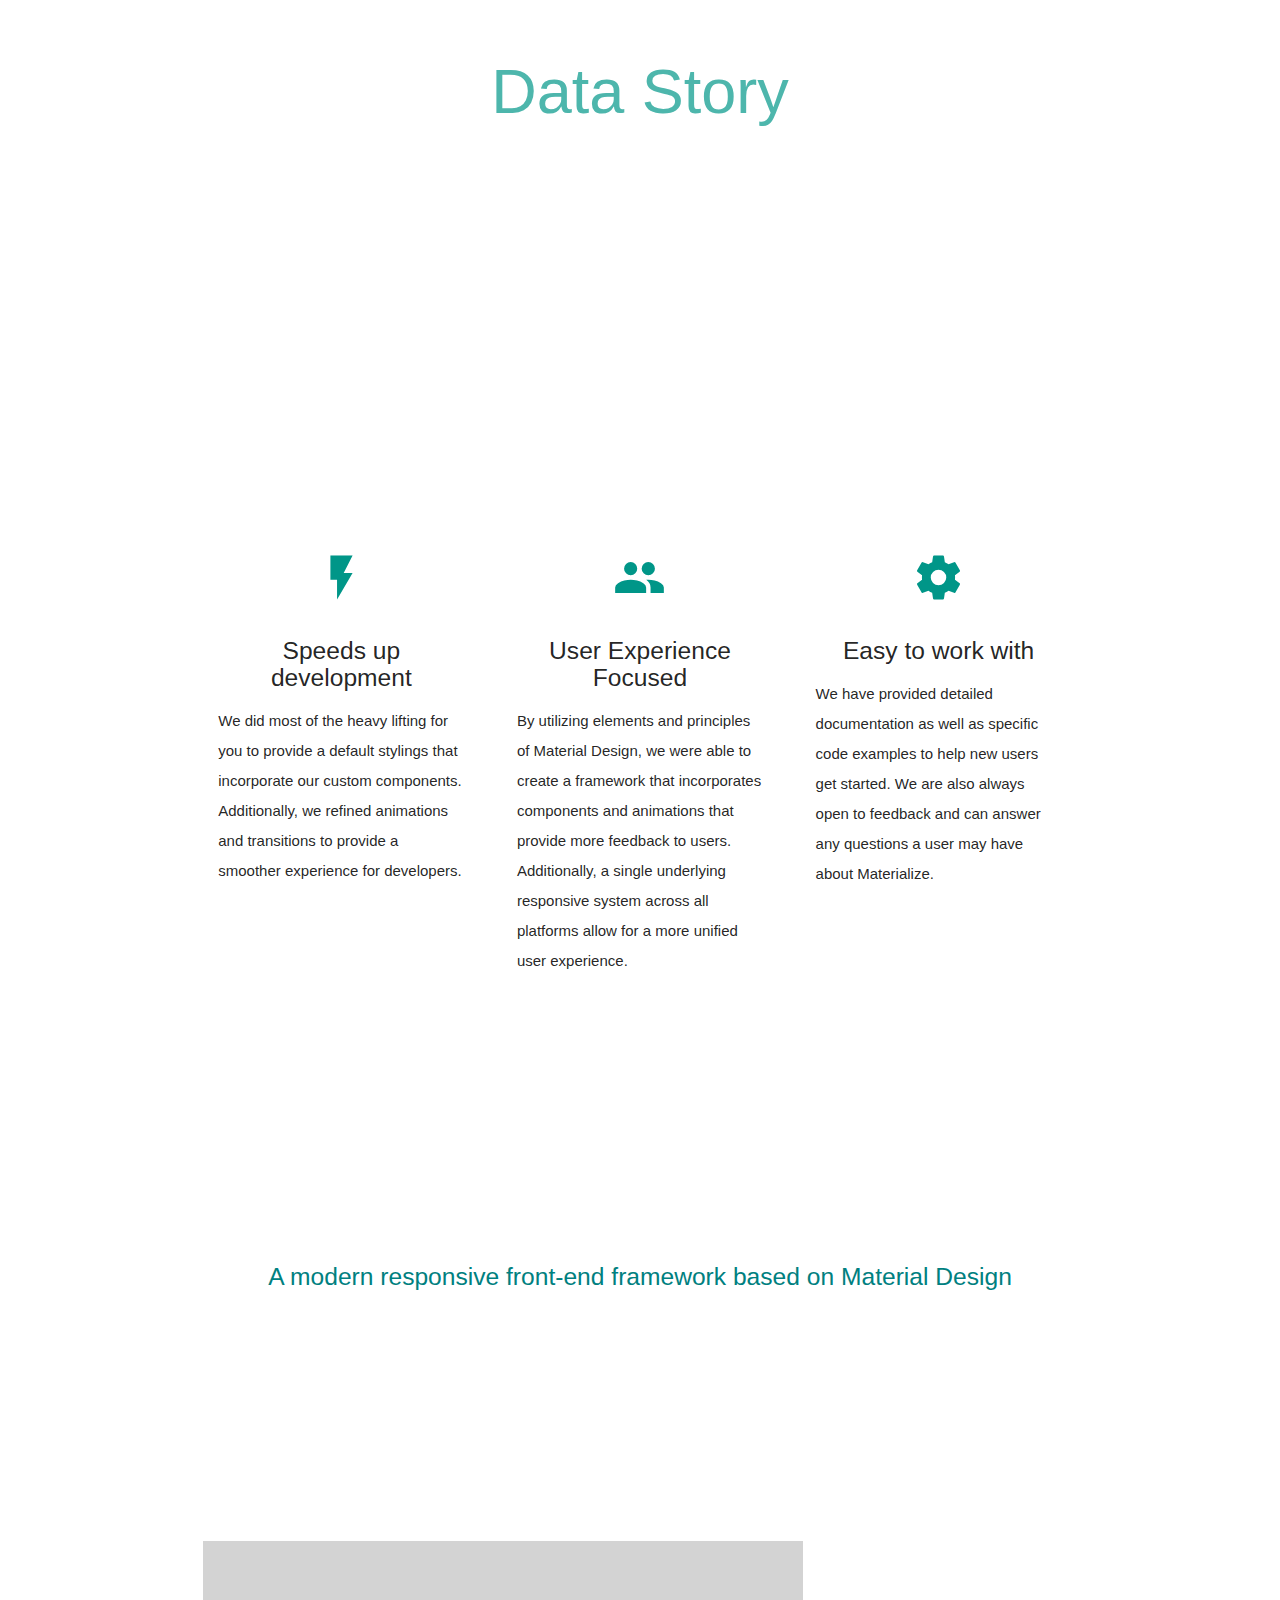
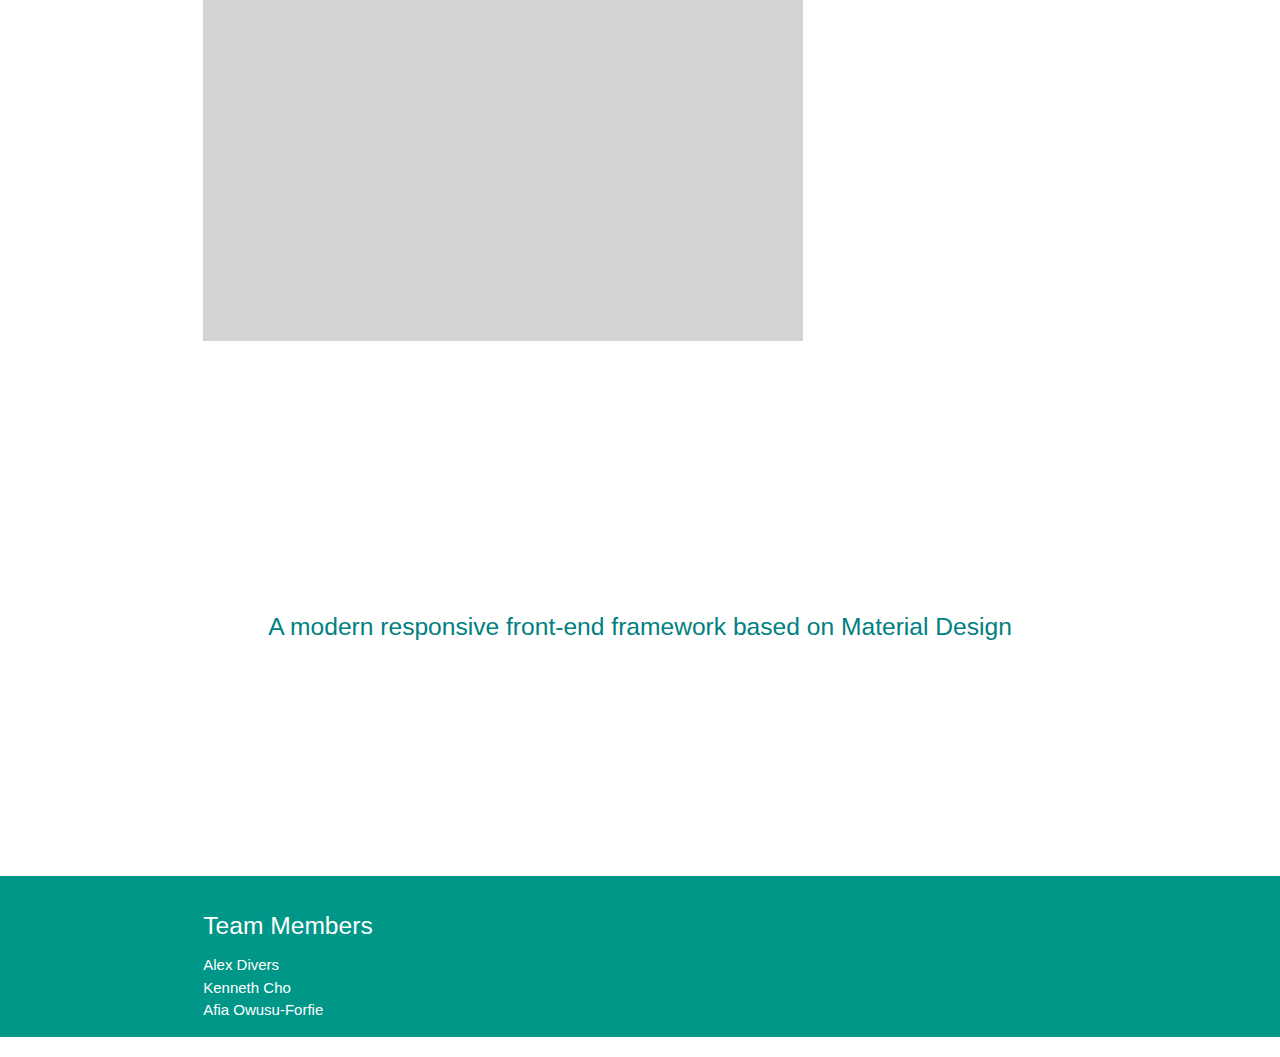
==== index.html @ 95fdd846 "updating template and adding images and formatting" ====
<!DOCTYPE html>
<html>
<head>
	<title>Data USA</title>

	<!-- <link rel="stylesheet" href="https://maxcdn.bootstrapcdn.com/bootstrap/3.3.6/css/bootstrap.min.css"> -->
	<script src="https://ajax.googleapis.com/ajax/libs/jquery/3.2.1/jquery.min.js"></script>
  	<!-- <script src="https://maxcdn.bootstrapcdn.com/bootstrap/3.3.7/js/bootstrap.min.js"></script> -->

  	<link rel="stylesheet" type="text/css" href="assets/css/style.css">
  	<script src="assets/javascript/javascript.js"></script>

  	<link href="https://fonts.googleapis.com/icon?family=Material+Icons" rel="stylesheet">
	 <!-- Compiled and minified CSS -->
	<link rel="stylesheet" href="https://cdnjs.cloudflare.com/ajax/libs/materialize/0.99.0/css/materialize.min.css">

	<script src="https://d3plus.org/js/d3plus.v2.0.0-alpha.13.full.min.js"></script>
	<script src="https://d3js.org/d3.v4.min.js"></script>

      <!--Let browser know website is optimized for mobile-->
      <meta name="viewport" content="width=device-width, initial-scale=1.0"/>
<style type="text/css">
	#viz {
		height: 400px;
		width: 600px;
		background-color: lightgrey;
	}

</style>

</head>
<body>

  <div id="index-banner" class="parallax-container">
    <div class="section no-pad-bot">
      <div class="container">
        <br><br>
        <h1 class="header center teal-text text-lighten-2">Data Story</h1>
        <div class="row center">
          <h5 class="header col s12 light">An insightful article about Healthcare in the USA</h5>
        </div>
      </div>
    </div>
    <div class="parallax"><img src="assets/images/HealthcareService.jpg" alt="Healthcare picture"></div>
  </div>


  <div class="container">
    <div class="section">

      <!--   Icon Section   -->
      <div class="row">
        <div class="col s12 m4">
          <div class="icon-block">
            <h2 class="center teal-text"><i class="material-icons">flash_on</i></h2>
            <h5 class="center">Speeds up development</h5>

            <p class="light">We did most of the heavy lifting for you to provide a default stylings that incorporate our custom components. Additionally, we refined animations and transitions to provide a smoother experience for developers.</p>
          </div>
        </div>

        <div class="col s12 m4">
          <div class="icon-block">
            <h2 class="center teal-text"><i class="material-icons">group</i></h2>
            <h5 class="center">User Experience Focused</h5>

            <p class="light">By utilizing elements and principles of Material Design, we were able to create a framework that incorporates components and animations that provide more feedback to users. Additionally, a single underlying responsive system across all platforms allow for a more unified user experience.</p>
          </div>
        </div>

        <div class="col s12 m4">
          <div class="icon-block">
            <h2 class="center teal-text"><i class="material-icons">settings</i></h2>
            <h5 class="center">Easy to work with</h5>

            <p class="light">We have provided detailed documentation as well as specific code examples to help new users get started. We are also always open to feedback and can answer any questions a user may have about Materialize.</p>
          </div>
        </div>
      </div>

    </div>
  </div>


  <div class="parallax-container valign-wrapper">
    <div class="section no-pad-bot">
      <div class="container">
        <div class="row center">
          <h5 class="header col s12 light" id="quotes">A modern responsive front-end framework based on Material Design</h5>
        </div>
      </div>
    </div>
    <div class="parallax"><img src="assets/images/doctors.jpg" alt="Unsplashed background img 2"></div>
  </div>

  <div class="container">
    <div class="section">
      	<div class="row">
        	<div class="col s12 center">


        	<div id="viz"></div>

	            </div>
	        </div>
	    </div>
    </div>


  <div class="parallax-container valign-wrapper">
    <div class="section no-pad-bot">
      <div class="container">
        <div class="row center">
          <h5 class="header col s12 light" id="quotes">A modern responsive front-end framework based on Material Design</h5>
        </div>
      </div>
    </div>
    <div class="parallax"><img src="assets/images/povertyhealth.jpg" alt="Unsplashed background img 3"></div>
  </div>

  <footer class="page-footer teal">
    <div class="container">
      <div class="row">
        <div class="col l6 s12">
          <h5 class="white-text">Team Members</h5>
          <ul class="white-text">
          		<li>Alex Divers</li>
          		<li>Kenneth Cho</li>
          		<li>Afia Owusu-Forfie</li>
          </ul>
        </div>
      </div>
    </div>
  </footer>


      <script type="text/javascript" src="https://code.jquery.com/jquery-2.1.1.min.js"></script>
       <script src="https://cdnjs.cloudflare.com/ajax/libs/materialize/0.99.0/js/materialize.min.js"></script>
</body>


<script type="text/javascript">
	
    	d3.json("https://api.datausa.io/attr/geo", function(error,data) {
    		console.log(data);
    		data = d3plus.dataFold(data);
    		console.log(data);
    		var nameLookup = data.reduce(function(obj, d){
    			obj[d.id] = d.display_name;
    			return obj;
    		} {});
    		console.log(data);
    	})


console.log(d3plus);

var myDataArray = 'https://api.datusa.io/api/?show=geo&geo=01000US,04000US25&required=year, income'

console.log(myDataArray);

var chart = new d3plus.BarChart();
var settings = {
	data: myDataArray,
	discrete: 'y', 
	groupBy: "geo",
	select: "#viz",
	x: function(d) {
		return d.year;
	},
	y: function(d) {
		return d.income;
	}
}

var arcStyles = {
	fill:function(d) {
		if (d.id =="01000US"){
			return "orange";
		}
		else 
			{return "maroon";}
	}
}

chart
.config(settings)
.shapeConfig(arcStyles)
.render();




</script>

<script src="https://ajax.googleapis.com/ajax/libs/jquery/3.2.1/jquery.min.js"></script>
<script src="assets/javascript/materialize.js"></script>
<script src="assets/javascript/init.js"></script>

</html>
---- assets/css/style.css ----
/*


.jumbotron {
        text-align: center;
        background-color: #003366 ;
        color: white;
        margin-left: 80px ; 
        margin-right:80px;

    }

.panel-head {
	color:white;
	background-color: #003366;
	padding-left: 20px;
	font-size: 16px;
}

#form {
	padding: 10px;

}*/

nav ul a,
nav .brand-logo {
  color: #444;
}

p {
  line-height: 2rem;
}

.button-collapse {
  color: #26a69a;
}

.parallax-container {
  min-height: 380px;
  line-height: 0;
  height: auto;
  color: rgba(255,255,255,.9);
}
  .parallax-container .section {
    width: 100%;
  }

@media only screen and (max-width : 992px) {
  .parallax-container .section {
    position: absolute;
    top: 40%;
  }
  #index-banner .section {
    top: 10%;
  }
}

@media only screen and (max-width : 600px) {
  #index-banner .section {
    top: 0;
  }
}

.icon-block {
  padding: 0 15px;
}
.icon-block .material-icons {
  font-size: inherit;
}

footer.page-footer {
  margin: 0;
}


#quotes {
  background-color: white;
  color: teal;
  padding:10px;
  border-radius: 25px;
}
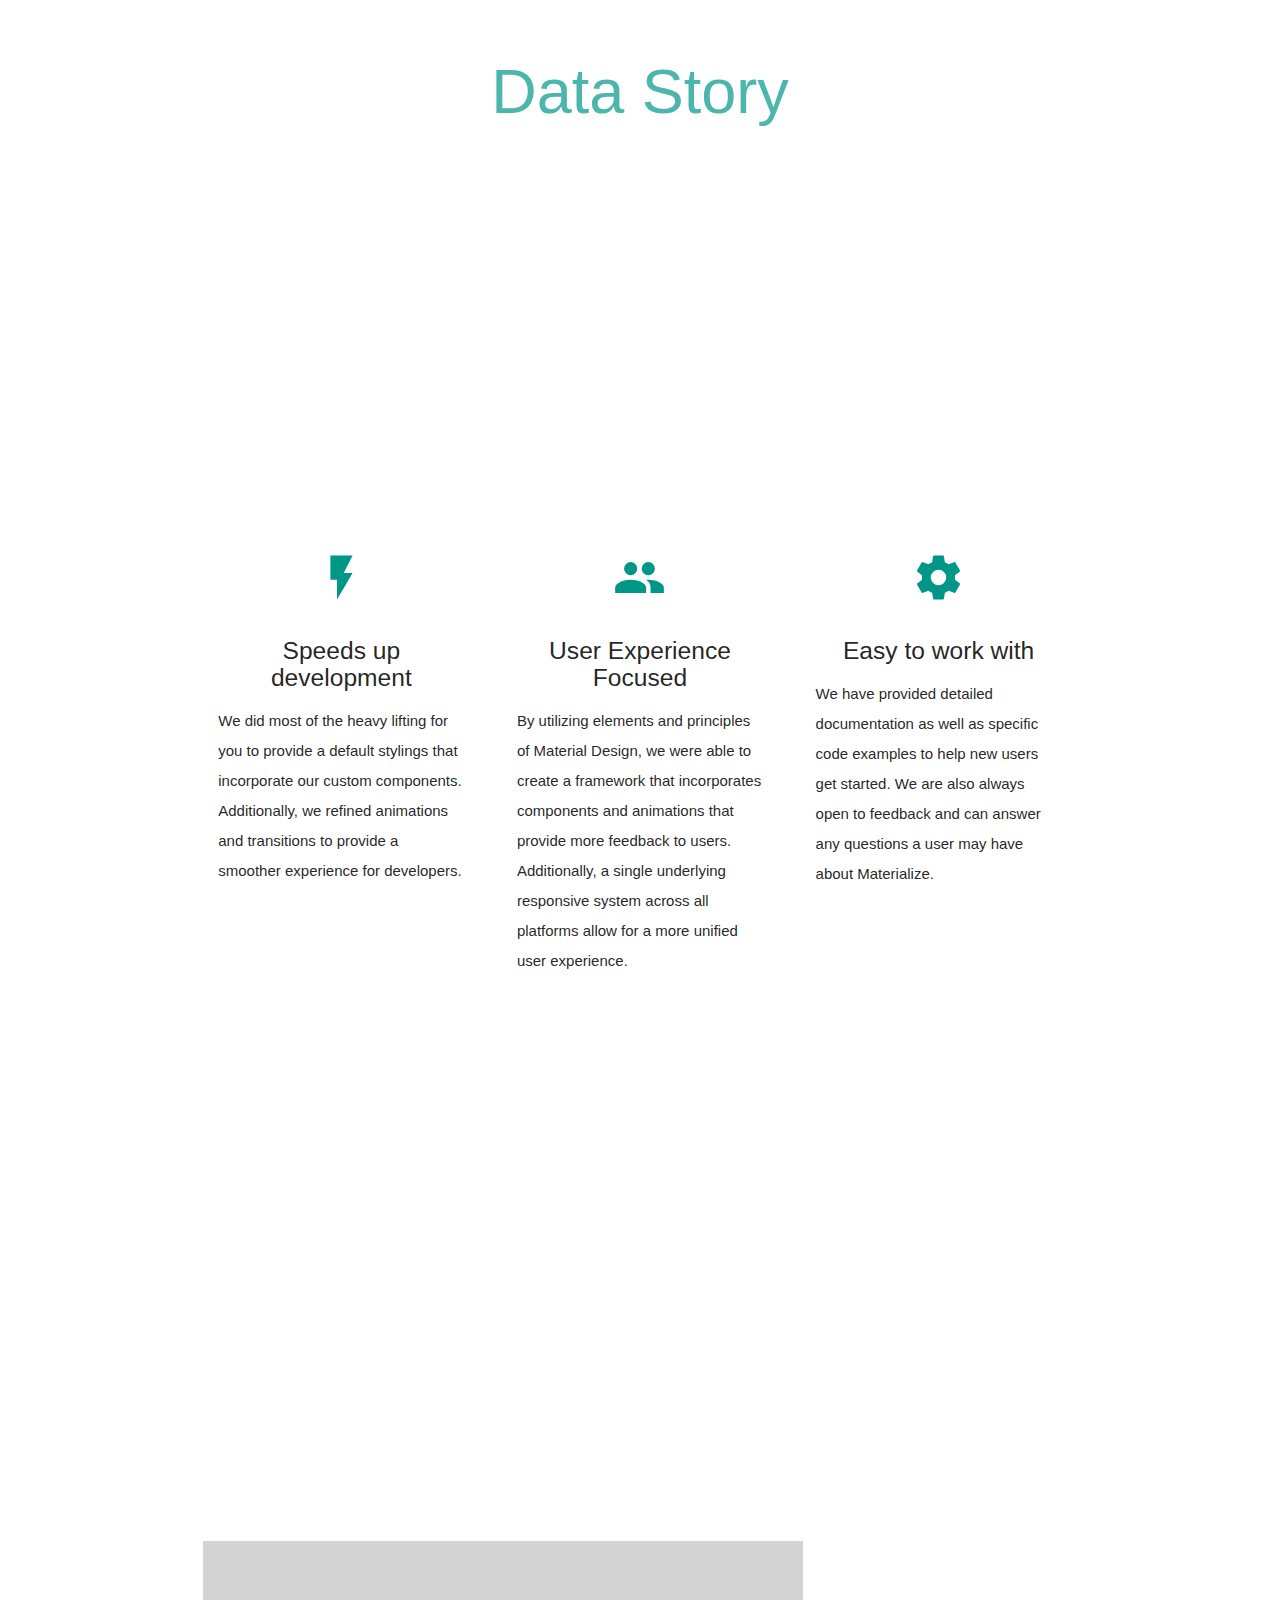
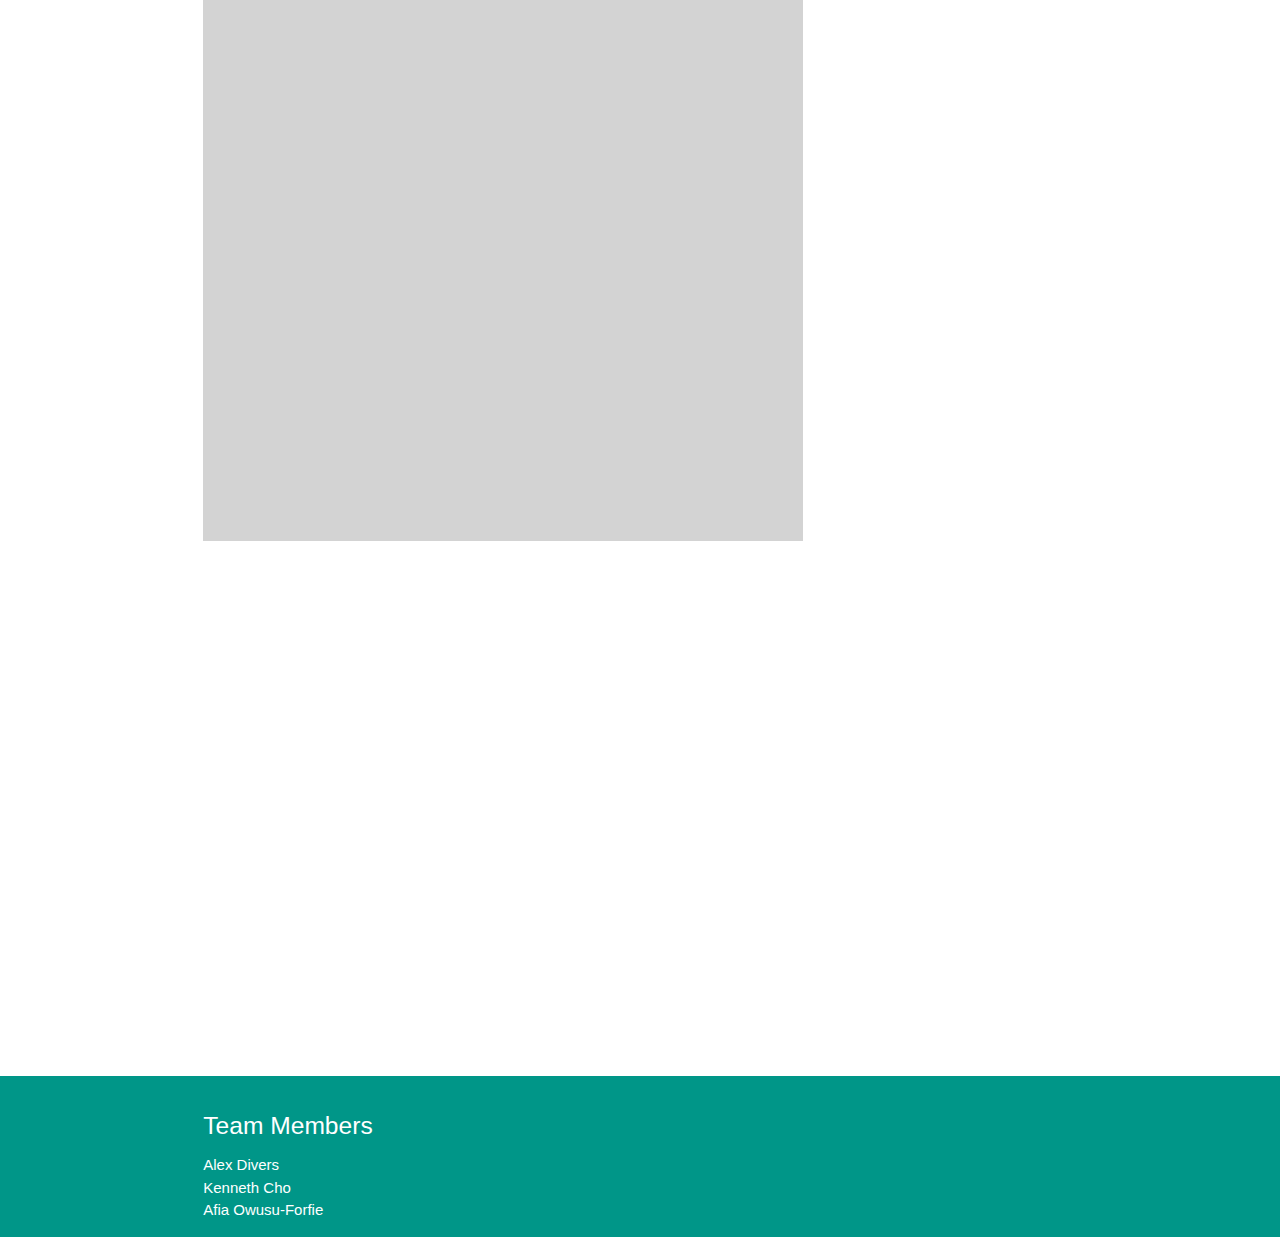
==== commit 8ada4542: "merging" ====
--- a/index.html
+++ b/index.html
@@ -8,7 +8,7 @@
   	<!-- <script src="https://maxcdn.bootstrapcdn.com/bootstrap/3.3.7/js/bootstrap.min.js"></script> -->
 
   	<link rel="stylesheet" type="text/css" href="assets/css/style.css">
-  	<script src="assets/javascript/javascript.js"></script>
+  	
 
   	<link href="https://fonts.googleapis.com/icon?family=Material+Icons" rel="stylesheet">
 	 <!-- Compiled and minified CSS -->
@@ -20,8 +20,9 @@
       <!--Let browser know website is optimized for mobile-->
       <meta name="viewport" content="width=device-width, initial-scale=1.0"/>
 <style type="text/css">
-	#viz {
-		height: 400px;
+
+  #viz {
+		height: 600px;
 		width: 600px;
 		background-color: lightgrey;
 	}
@@ -99,7 +100,7 @@
         	<div class="col s12 center">
 
 
-        	<div id="viz"></div>
+        	<div id="viz" class="chart"></div>
 
 	            </div>
 	        </div>
@@ -193,8 +194,9 @@
 
 </script>
 
+
 <script src="https://ajax.googleapis.com/ajax/libs/jquery/3.2.1/jquery.min.js"></script>
 <script src="assets/javascript/materialize.js"></script>
 <script src="assets/javascript/init.js"></script>
-
+<script src="assets/javascript/javascript.js"></script>
 </html>--- a/assets/css/style.css
+++ b/assets/css/style.css
@@ -73,9 +73,17 @@
 }
 
 
+<<<<<<< HEAD
 #quotes {
   background-color: white;
   color: teal;
   padding:10px;
   border-radius: 25px;
+=======
+.chart {
+    height: 600px;
+		width: 600px;
+		background-color: lightgrey;
+
+>>>>>>> 535d24fc835977e5f03895f59fb5a59fa8291589
 }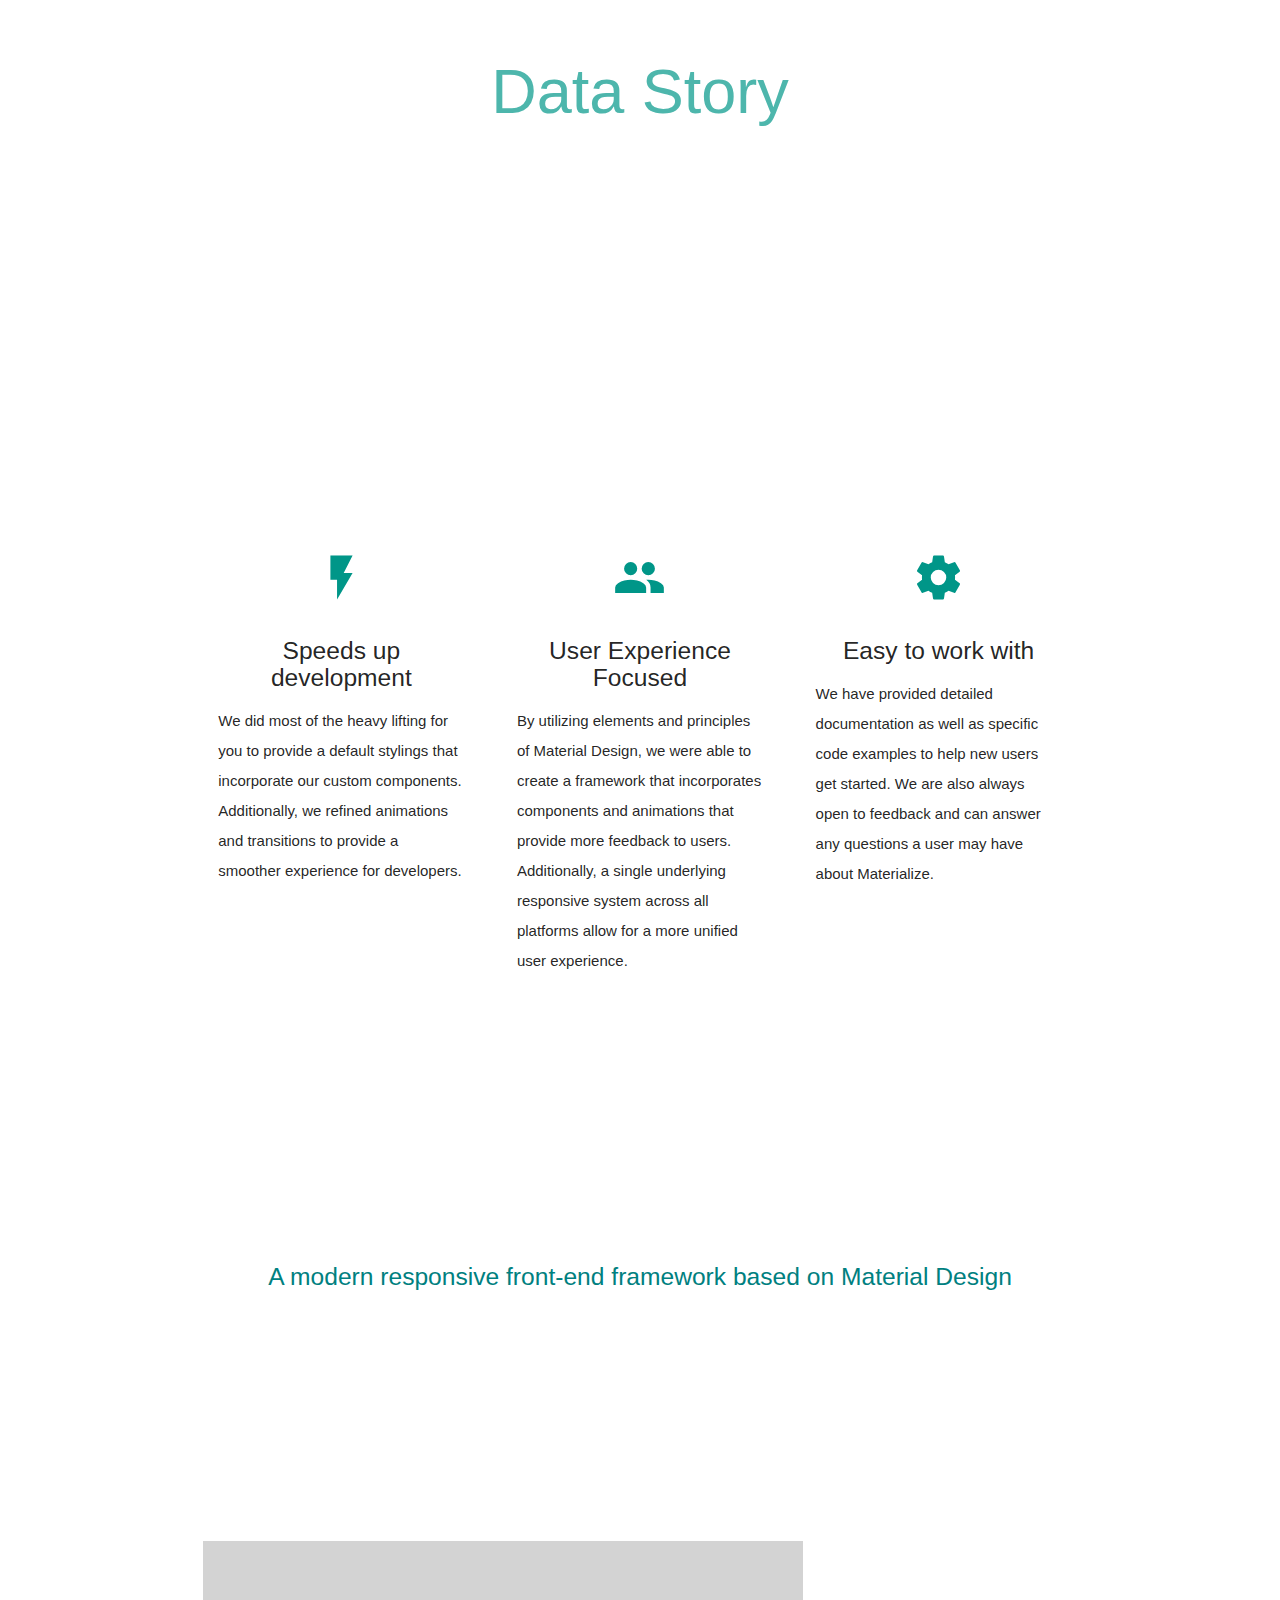
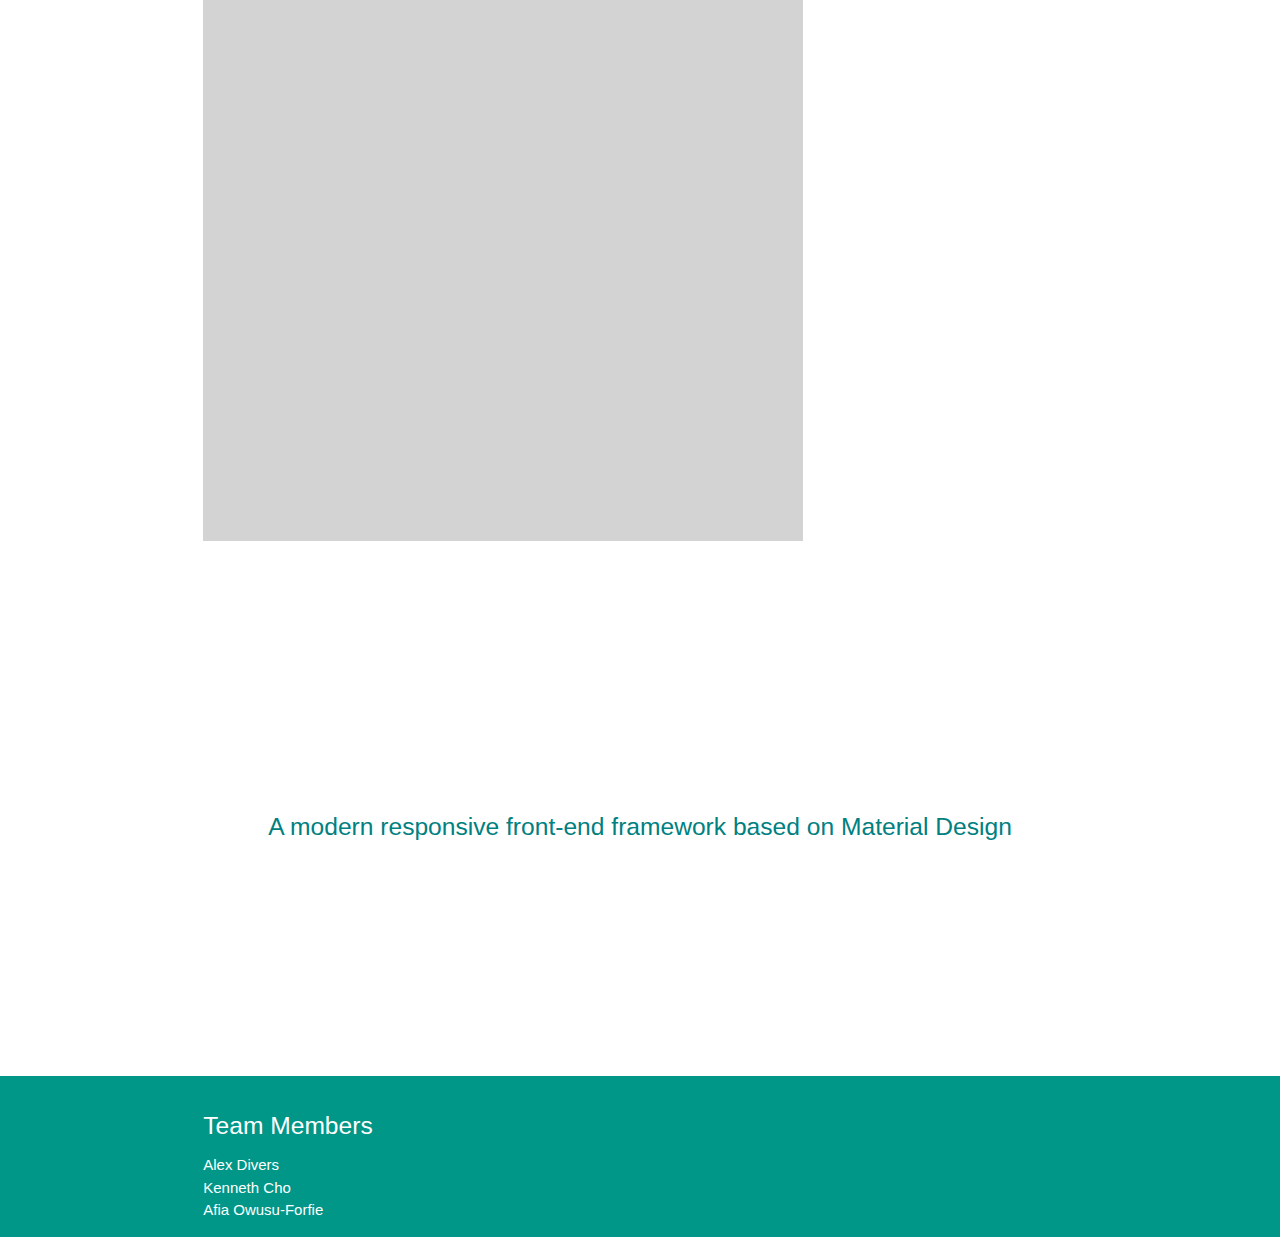
==== commit c9491fd2: "delete script stuff in index.html" ====
--- a/index.html
+++ b/index.html
@@ -139,62 +139,6 @@
        <script src="https://cdnjs.cloudflare.com/ajax/libs/materialize/0.99.0/js/materialize.min.js"></script>
 </body>
 
-
-<script type="text/javascript">
-	
-    	d3.json("https://api.datausa.io/attr/geo", function(error,data) {
-    		console.log(data);
-    		data = d3plus.dataFold(data);
-    		console.log(data);
-    		var nameLookup = data.reduce(function(obj, d){
-    			obj[d.id] = d.display_name;
-    			return obj;
-    		} {});
-    		console.log(data);
-    	})
-
-
-console.log(d3plus);
-
-var myDataArray = 'https://api.datusa.io/api/?show=geo&geo=01000US,04000US25&required=year, income'
-
-console.log(myDataArray);
-
-var chart = new d3plus.BarChart();
-var settings = {
-	data: myDataArray,
-	discrete: 'y', 
-	groupBy: "geo",
-	select: "#viz",
-	x: function(d) {
-		return d.year;
-	},
-	y: function(d) {
-		return d.income;
-	}
-}
-
-var arcStyles = {
-	fill:function(d) {
-		if (d.id =="01000US"){
-			return "orange";
-		}
-		else 
-			{return "maroon";}
-	}
-}
-
-chart
-.config(settings)
-.shapeConfig(arcStyles)
-.render();
-
-
-
-
-</script>
-
-
 <script src="https://ajax.googleapis.com/ajax/libs/jquery/3.2.1/jquery.min.js"></script>
 <script src="assets/javascript/materialize.js"></script>
 <script src="assets/javascript/init.js"></script>
--- a/assets/css/style.css
+++ b/assets/css/style.css
@@ -73,17 +73,15 @@
 }
 
 
-<<<<<<< HEAD
 #quotes {
   background-color: white;
   color: teal;
   padding:10px;
   border-radius: 25px;
-=======
+}
+
 .chart {
     height: 600px;
 		width: 600px;
 		background-color: lightgrey;
-
->>>>>>> 535d24fc835977e5f03895f59fb5a59fa8291589
 }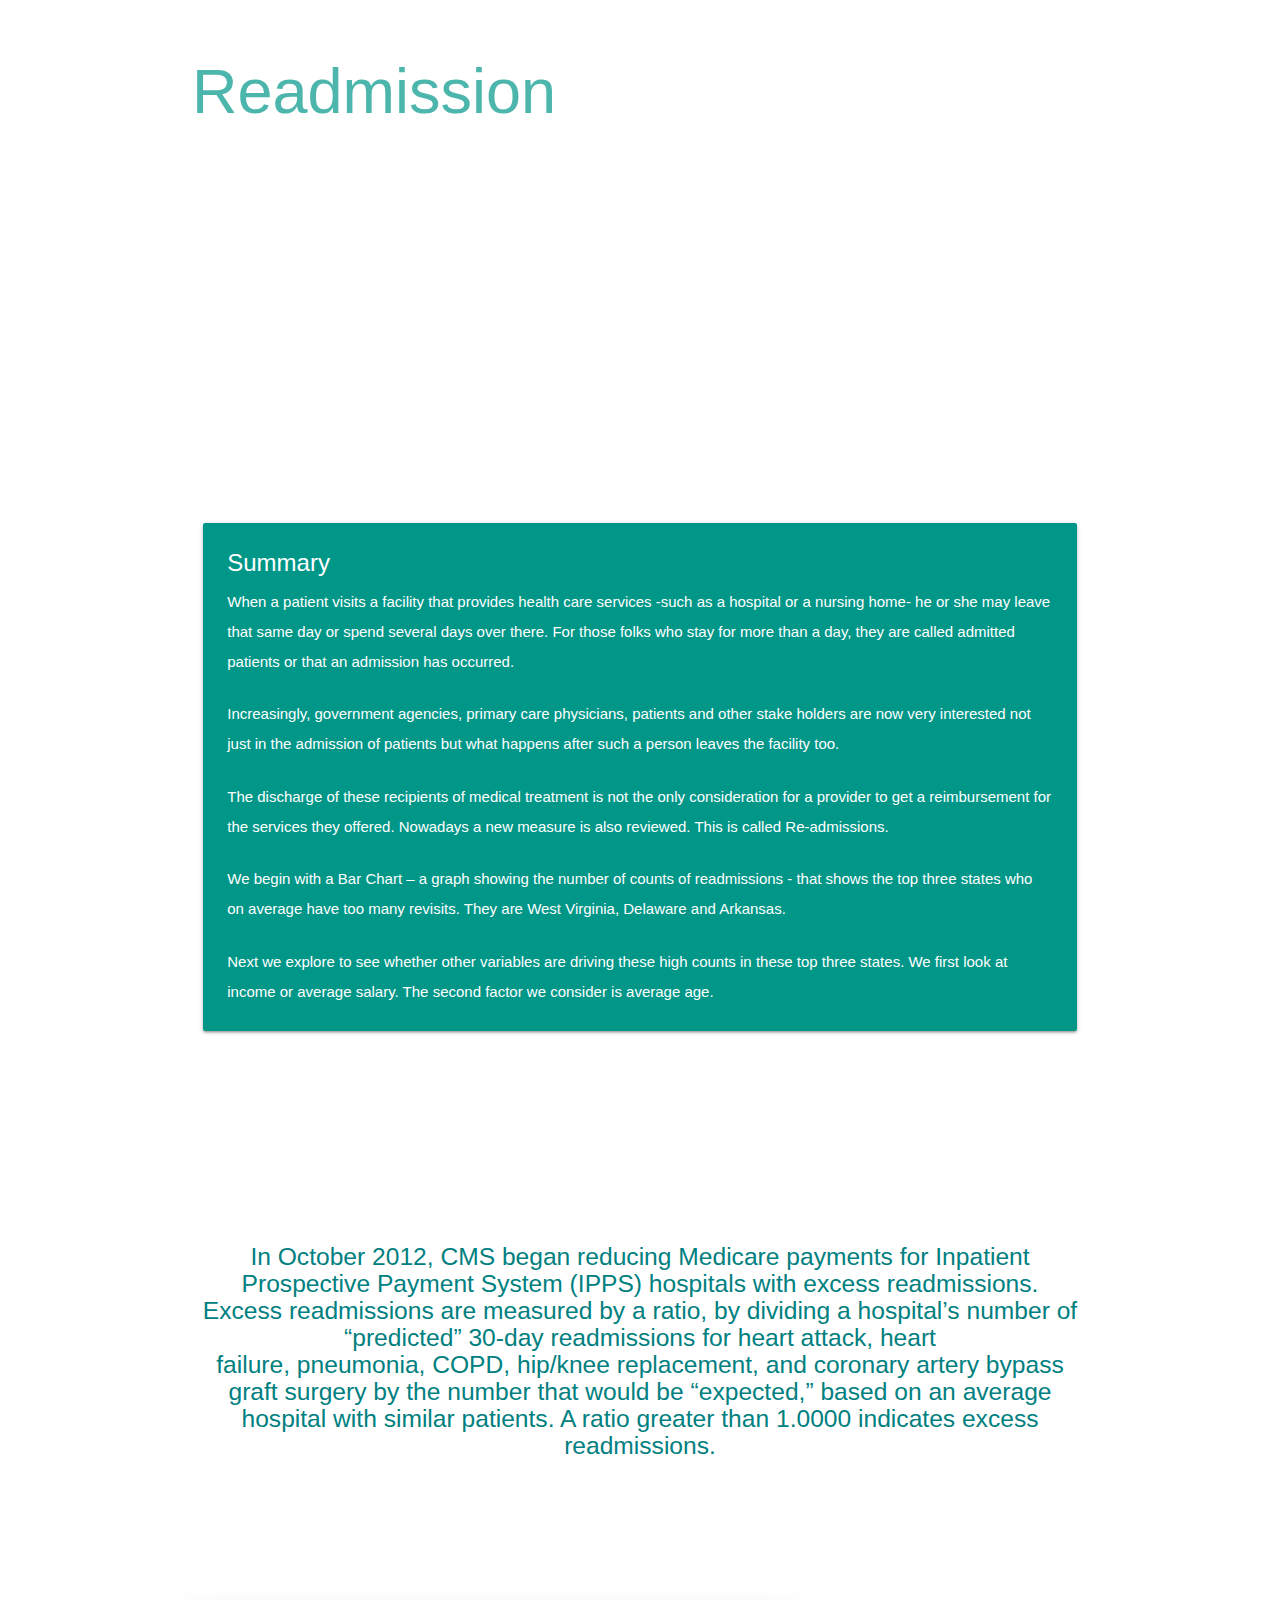
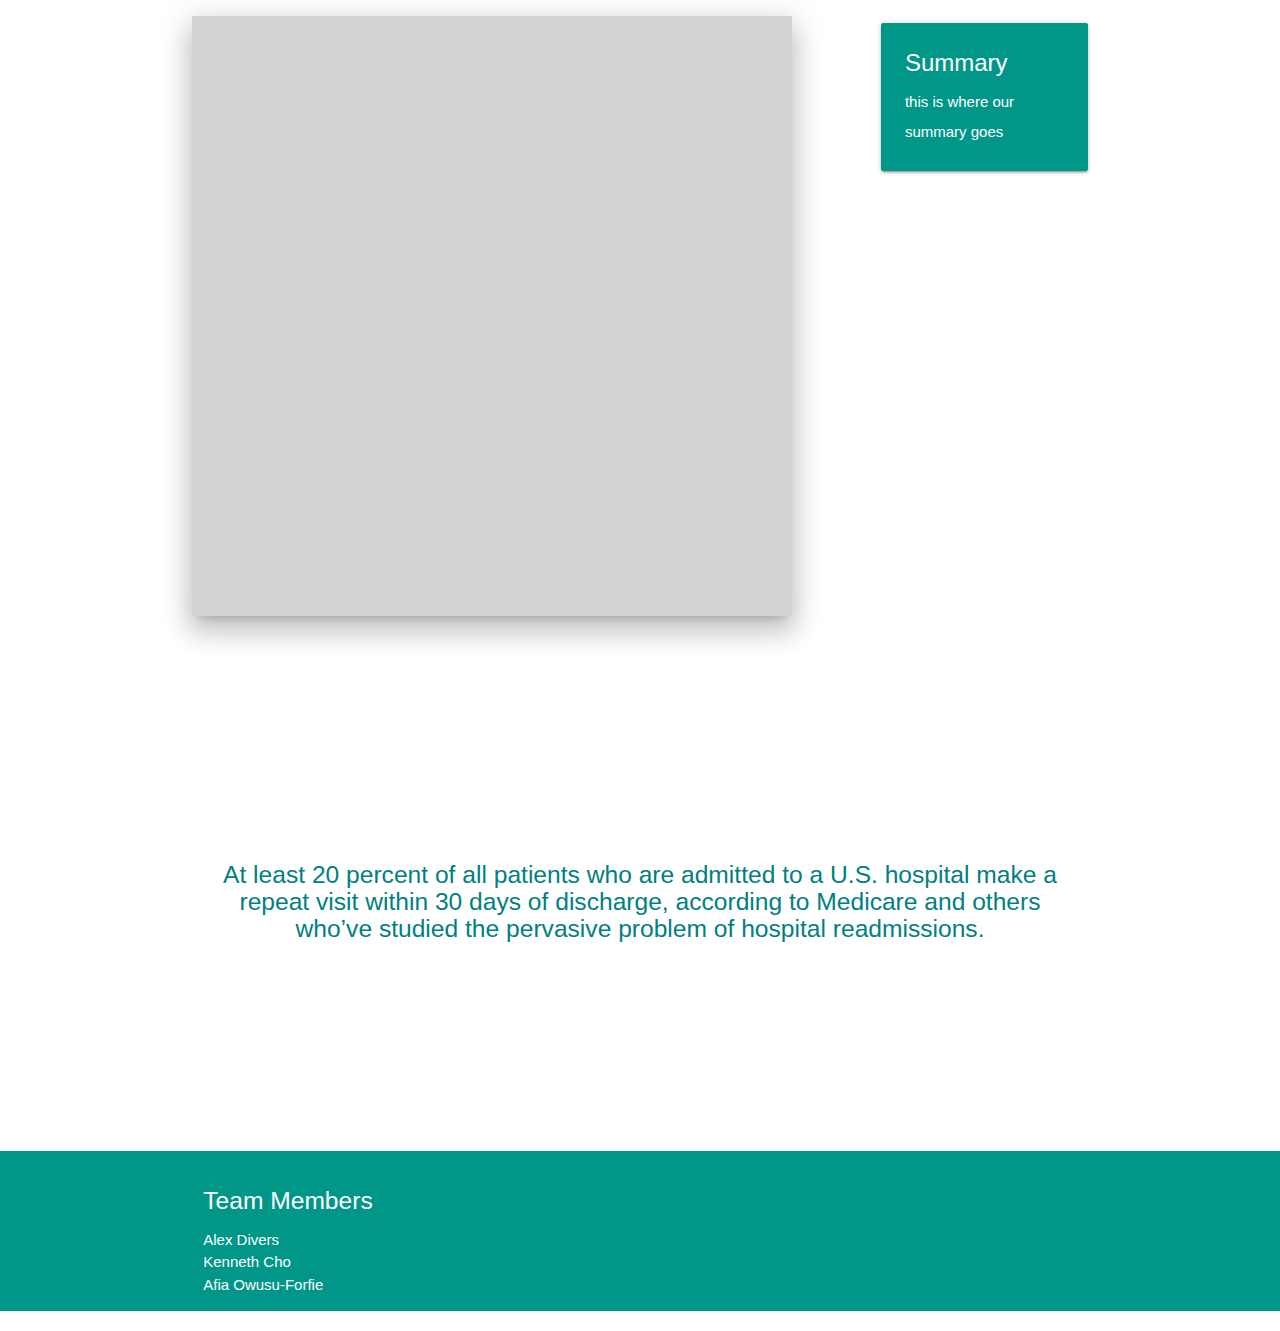
==== commit e6dfbb9c: "adding story and formatting" ====
--- a/index.html
+++ b/index.html
@@ -34,11 +34,11 @@
 
   <div id="index-banner" class="parallax-container">
     <div class="section no-pad-bot">
-      <div class="container">
+      <div class="container" id="header">
         <br><br>
-        <h1 class="header center teal-text text-lighten-2">Data Story</h1>
-        <div class="row center">
-          <h5 class="header col s12 light">An insightful article about Healthcare in the USA</h5>
+        <h1 class="header teal-text text-lighten-2">Readmission</h1>
+        <div class="row">
+          <h5 class="header col s12 light">A data story about health, money, and politics.</h5>
         </div>
       </div>
     </div>
@@ -51,7 +51,39 @@
 
       <!--   Icon Section   -->
       <div class="row">
-        <div class="col s12 m4">
+       <div class="row">
+        <div class="col s12">
+          <div class="card teal">
+            <div class="card-content white-text">
+              <span class="card-title">Summary</span>
+
+              <p>
+When a patient visits a facility that provides health care services -such as a hospital or a nursing home- he or she may leave that same day or spend several days over there.
+For those folks who stay for more than a day, they are called admitted patients or that an admission has occurred. 
+ </p>
+<br>
+<p>
+Increasingly, government agencies, primary care physicians, patients and other stake holders are now very interested not just in the admission of patients but what happens after such a person leaves the facility too.
+ </p><br><p>
+The discharge of these recipients of medical treatment is not the only consideration for a provider to get a reimbursement for the services they offered. Nowadays a new measure is also reviewed. This is called Re-admissions.
+ </p><br><p>
+We begin with a Bar Chart – a graph showing the number of counts of readmissions - that shows the top three states who on average have too many revisits. They are West Virginia, Delaware and Arkansas.
+ </p><br><p>
+Next we explore to see whether other variables are driving these high counts in these top three states. We first look at income or average salary. The second factor we consider is average age.
+              </p>
+
+             <!--  <p>Medicare alone currently spends $15 billion a year on rehospitalizations, and in 2004 estimated the total cost to be $17.4 billion. These tallies do not account for the intangible strain high readmissions put on hospitals or the distress and dissatisfaction caused to patients who repeatedly find themselves back in the hospital. But a whopping three-quarters of readmissions could likely be avoided with better care, reported a 2007 congressional report by the Medicare Payment Advisory Commission. And hospitals, insurance companies, and the US Congress have taken notice. Specifically, under the federal healthcare law, the Centers for Medicare and Medicaid (CMS) services are using  a 30-day cutoff to penalize hospitals with higher than expected rates of readmissions and may ultimately refuse payment for selected diagnoses that occur within this timeframe. Health reform legislation also initiates a closer look at global payment systems, with a number of pilot projects that include reimbursement per diagnosis as opposed to each service, including readmissions, related to a diagnosis. The causes of readmissions vary widely. While in some cases, patients’ conditions may unavoidably get worse, many patients return to the hospital quickly because of an error that occurred during their first visit.</p>
+              <p>
+              Data reveals that certain populations should be targeted for federal health education programs aimed at curbing hospital readmissions. See the data below to see if you can spot the trends!
+              </p> -->
+
+            </div>
+          </div>
+        </div>
+      </div>
+
+
+        <!-- <div class="col s12 m4">
           <div class="icon-block">
             <h2 class="center teal-text"><i class="material-icons">flash_on</i></h2>
             <h5 class="center">Speeds up development</h5>
@@ -76,7 +108,7 @@
 
             <p class="light">We have provided detailed documentation as well as specific code examples to help new users get started. We are also always open to feedback and can answer any questions a user may have about Materialize.</p>
           </div>
-        </div>
+        </div> -->
       </div>
 
     </div>
@@ -87,21 +119,28 @@
     <div class="section no-pad-bot">
       <div class="container">
         <div class="row center">
-          <h5 class="header col s12 light" id="quotes">A modern responsive front-end framework based on Material Design</h5>
+          <h5 class="header col s12 light" id="quotes">In October 2012, CMS began reducing Medicare payments for Inpatient Prospective Payment System (IPPS) hospitals with excess readmissions. Excess readmissions are measured by a ratio, by dividing a hospital’s number of “predicted” 30-day readmissions for heart attack, heart failure, pneumonia, COPD, hip/knee replacement, and coronary artery bypass graft surgery by the number that would be “expected,” based on an average hospital with similar patients. A ratio greater than 1.0000 indicates excess readmissions.</h5>
         </div>
       </div>
     </div>
     <div class="parallax"><img src="assets/images/doctors.jpg" alt="Unsplashed background img 2"></div>
   </div>
 
-  <div class="container">
+  <div class="container col s12">
     <div class="section">
       	<div class="row">
-        	<div class="col s12 center">
-
-
-        	<div id="viz" class="chart"></div>
-
+        	<div class="col s9" id="chart1">
+        			<div id="viz" class="chart z-depth-4">
+        			</div>
+	            </div>
+	            <div class="col s3" id="charttext1">
+	            	<div class="card teal">
+            			<div class="card-content white-text">
+              				<span class="card-title">Summary</span>
+              				<p>this is where our summary goes</p>
+              				</div>
+              			</div>
+              		</div>
 	            </div>
 	        </div>
 	    </div>
@@ -112,7 +151,8 @@
     <div class="section no-pad-bot">
       <div class="container">
         <div class="row center">
-          <h5 class="header col s12 light" id="quotes">A modern responsive front-end framework based on Material Design</h5>
+          <h5 class="header col s12 light" id="quotes">At least 20 percent of all
+				patients who are admitted to a U.S. hospital make a repeat visit within 30 days of discharge, according to Medicare and others who’ve studied the pervasive problem of hospital readmissions.</h5>
         </div>
       </div>
     </div>
@@ -139,6 +179,59 @@
        <script src="https://cdnjs.cloudflare.com/ajax/libs/materialize/0.99.0/js/materialize.min.js"></script>
 </body>
 
+
+<script type="text/javascript">
+	
+    	d3.json("https://api.datausa.io/attr/geo", function(error,data) {
+    		console.log(data);
+    		data = d3plus.dataFold(data);
+    		console.log(data);
+    		var nameLookup = data.reduce(function(obj, d){
+    			obj[d.id] = d.display_name;
+    			return obj;
+    		} {});
+    		console.log(data);
+    	})
+
+
+console.log(d3plus);
+
+var myDataArray = 'https://api.datusa.io/api/?show=geo&geo=01000US,04000US25&required=year, income'
+
+console.log(myDataArray);
+
+var chart = new d3plus.BarChart();
+var settings = {
+	data: myDataArray,
+	discrete: 'y', 
+	groupBy: "geo",
+	select: "#viz",
+	x: function(d) {
+		return d.year;
+	},
+	y: function(d) {
+		return d.income;
+	}
+}
+
+var arcStyles = {
+	fill:function(d) {
+		if (d.id =="01000US"){
+			return "orange";
+		}
+		else 
+			{return "maroon";}
+	}
+}
+
+chart
+.config(settings)
+.shapeConfig(arcStyles)
+.render();
+
+</script>
+
+
 <script src="https://ajax.googleapis.com/ajax/libs/jquery/3.2.1/jquery.min.js"></script>
 <script src="assets/javascript/materialize.js"></script>
 <script src="assets/javascript/init.js"></script>
--- a/assets/css/style.css
+++ b/assets/css/style.css
@@ -84,4 +84,17 @@
     height: 600px;
 		width: 600px;
 		background-color: lightgrey;
+}
+
+#header {
+  border-color: teal;
+  border-width: 10px;
+}
+
+#chart1 {
+  float:left;
+}
+
+#charttext1 {
+  float:left;
 }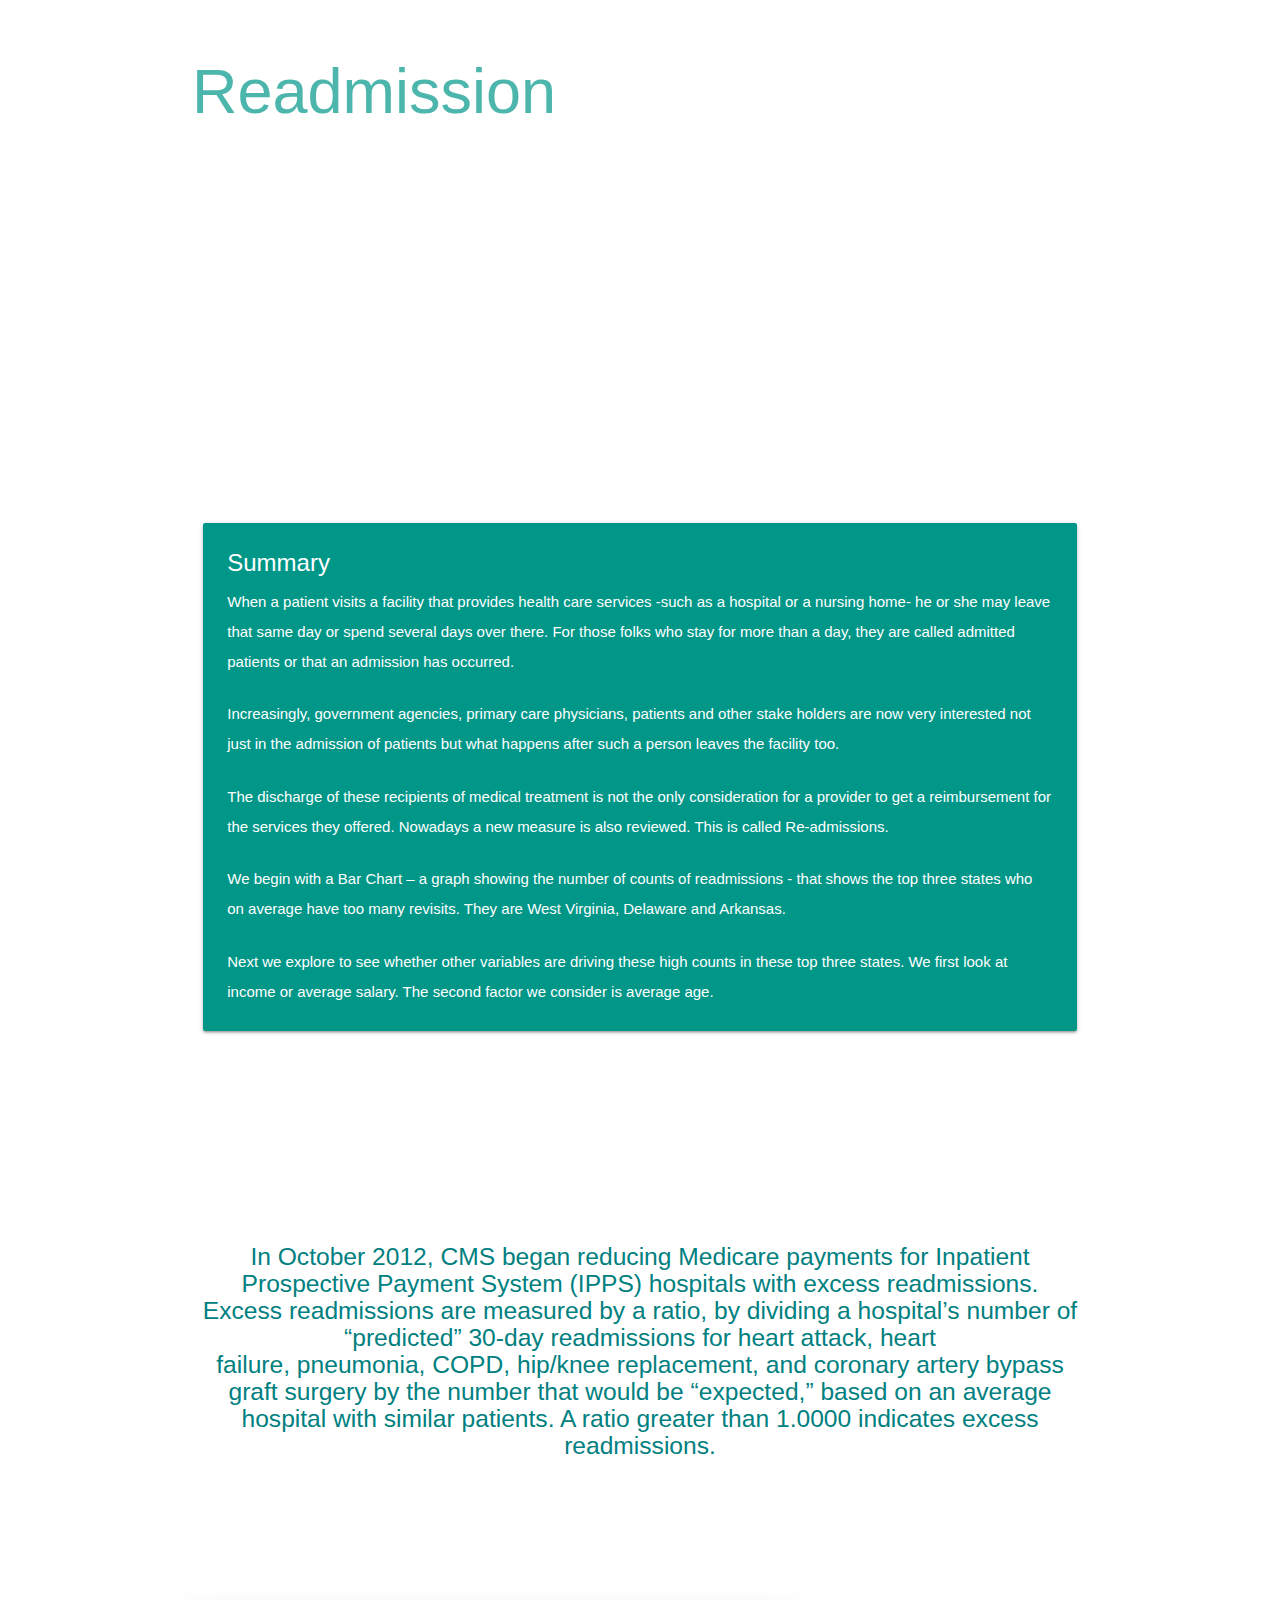
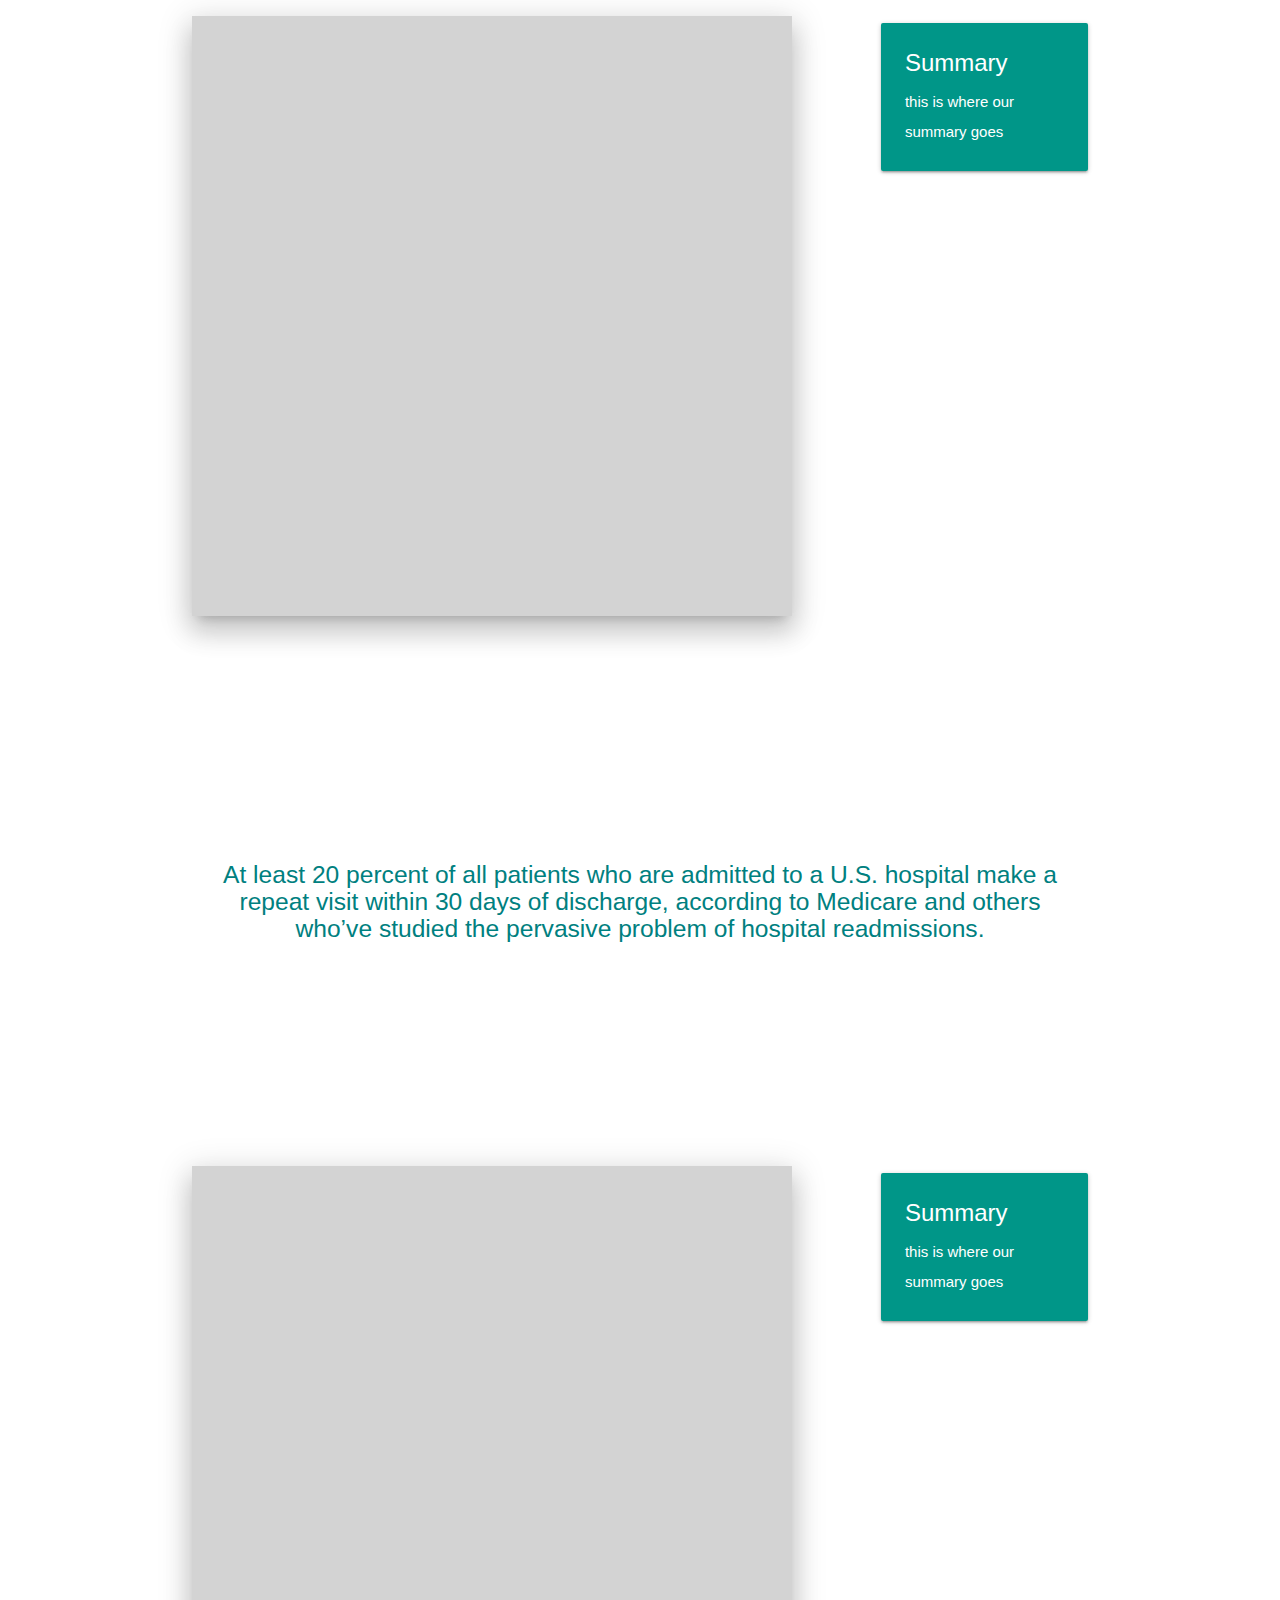
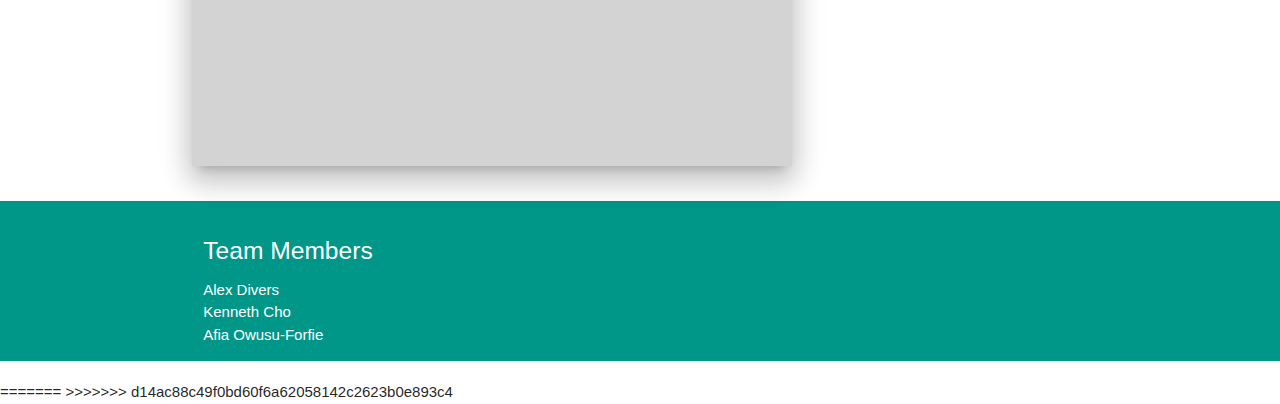
==== commit d0dfe549: "mergin" ====
--- a/index.html
+++ b/index.html
@@ -142,7 +142,6 @@
               			</div>
               		</div>
 	            </div>
-	        </div>
 	    </div>
     </div>
 
@@ -158,6 +157,26 @@
     </div>
     <div class="parallax"><img src="assets/images/povertyhealth.jpg" alt="Unsplashed background img 3"></div>
   </div>
+
+  <div class="container col s12">
+    <div class="section">
+      	<div class="row">
+        	<div class="col s9" id="chart1">
+        			<div id="viz2" class="chart z-depth-4">
+        			</div>
+	            </div>
+	            <div class="col s3" id="charttext1">
+	            	<div class="card teal">
+            			<div class="card-content white-text">
+              				<span class="card-title">Summary</span>
+              				<p>this is where our summary goes</p>
+              				</div>
+              			</div>
+              		</div>
+	            </div>
+	    </div>
+    </div>
+
 
   <footer class="page-footer teal">
     <div class="container">
@@ -232,6 +251,8 @@
 </script>
 
 
+=======
+>>>>>>> d14ac88c49f0bd60f6a62058142c2623b0e893c4
 <script src="https://ajax.googleapis.com/ajax/libs/jquery/3.2.1/jquery.min.js"></script>
 <script src="assets/javascript/materialize.js"></script>
 <script src="assets/javascript/init.js"></script>
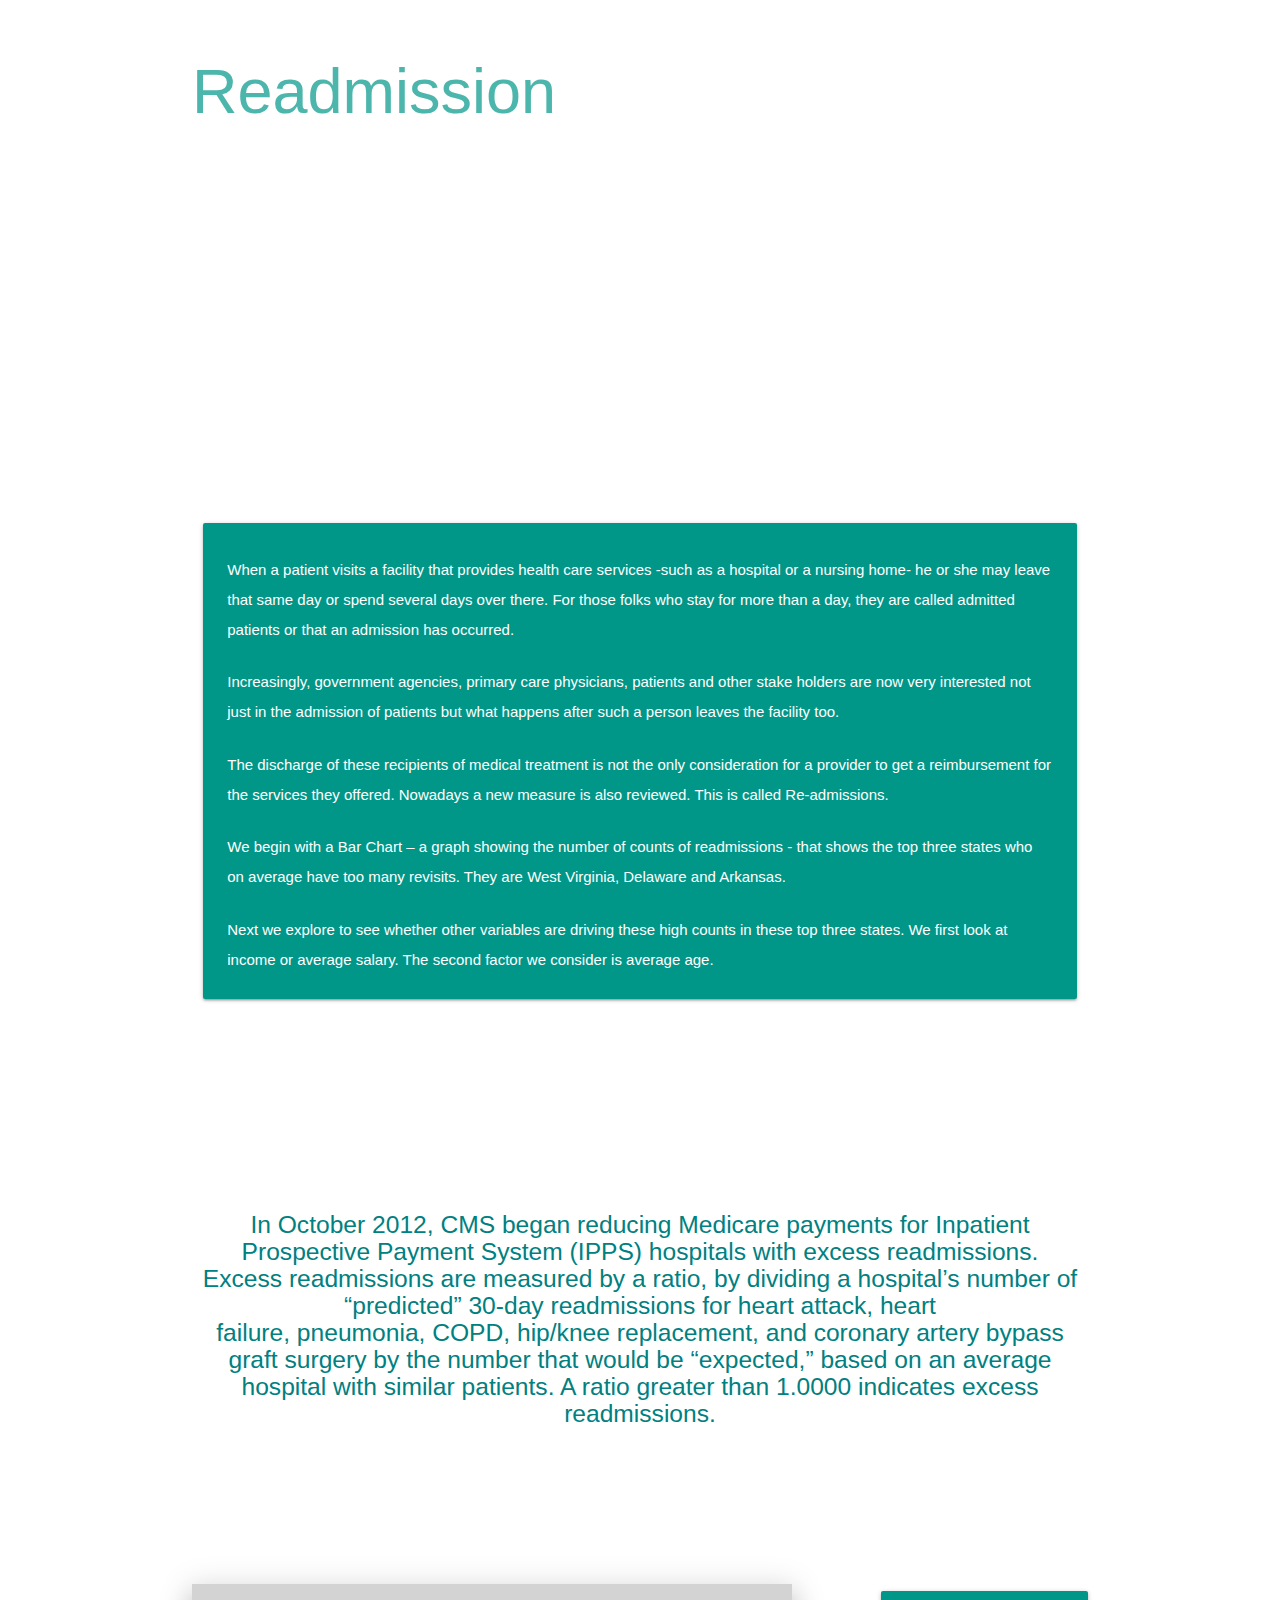
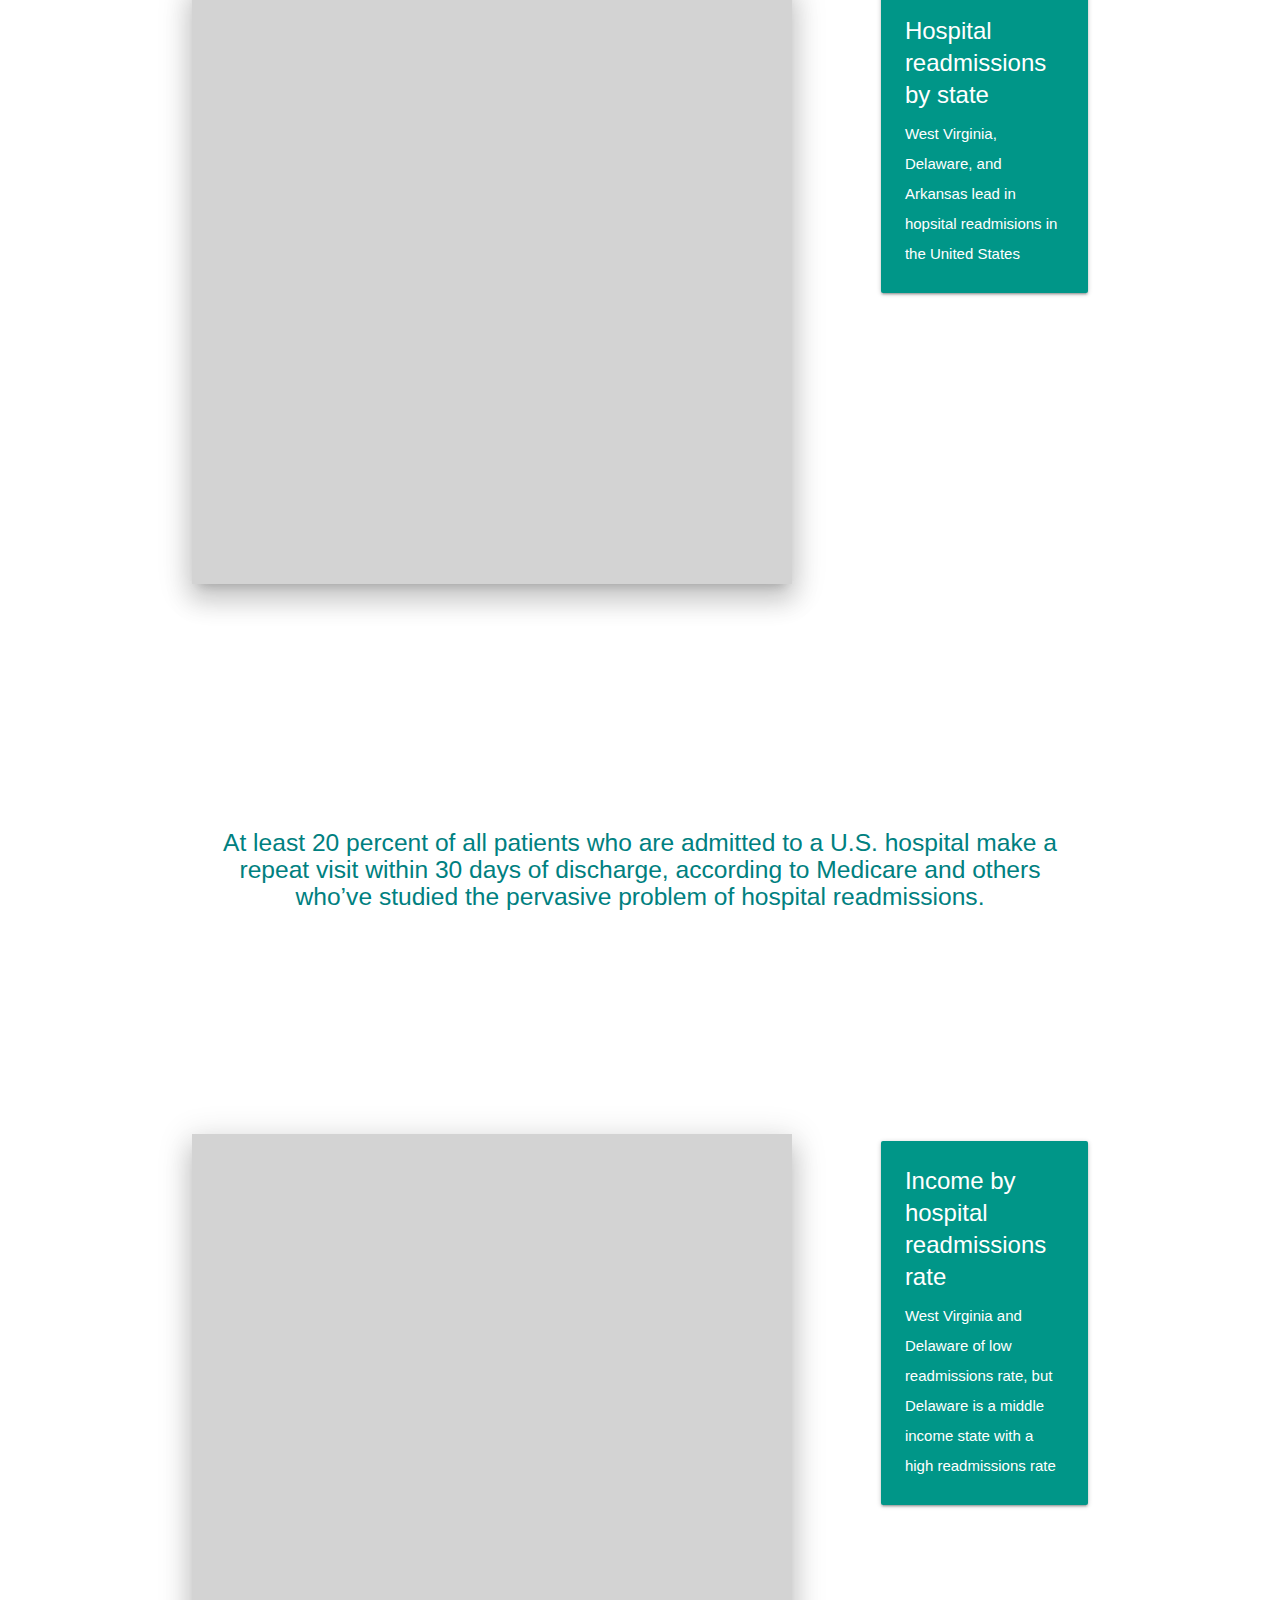
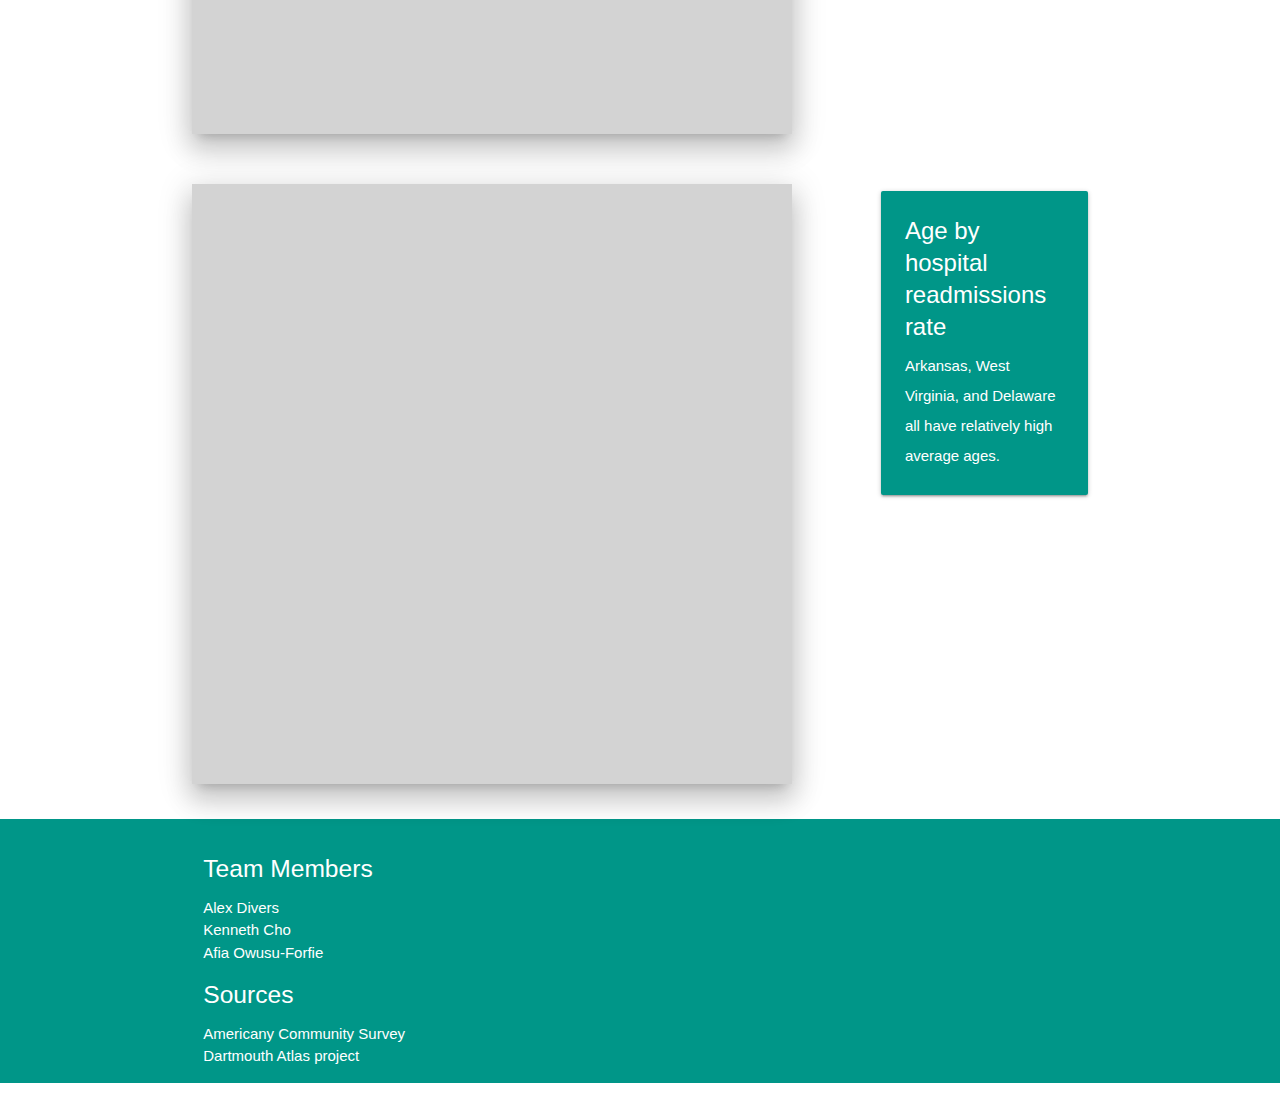
==== commit 379cc37f: "Add text and sources" ====
--- a/index.html
+++ b/index.html
@@ -55,7 +55,7 @@
         <div class="col s12">
           <div class="card teal">
             <div class="card-content white-text">
-              <span class="card-title">Summary</span>
+              <span class="card-title"> </span>
 
               <p>
 When a patient visits a facility that provides health care services -such as a hospital or a nursing home- he or she may leave that same day or spend several days over there.
@@ -136,12 +136,13 @@
 	            <div class="col s3" id="charttext1">
 	            	<div class="card teal">
             			<div class="card-content white-text">
-              				<span class="card-title">Summary</span>
-              				<p>this is where our summary goes</p>
+              				<span class="card-title">Hospital readmissions by state</span>
+              				<p>West Virginia, Delaware, and Arkansas lead in hopsital readmisions in the United States</p>
               				</div>
               			</div>
               		</div>
 	            </div>
+            
 	    </div>
     </div>
 
@@ -168,8 +169,9 @@
 	            <div class="col s3" id="charttext1">
 	            	<div class="card teal">
             			<div class="card-content white-text">
-              				<span class="card-title">Summary</span>
-              				<p>this is where our summary goes</p>
+              				<span class="card-title">Income by hospital readmissions rate</span>
+              				<p>West Virginia and Delaware of low readmissions rate, but Delaware is a middle income state 
+                        with a high readmissions rate</p>
               				</div>
               			</div>
               		</div>
@@ -177,6 +179,24 @@
 	    </div>
     </div>
 
+  <div class="container col s12">
+    <div class="section">
+      	<div class="row">
+        	<div class="col s9" id="chart1">
+        			<div id="viz3" class="chart z-depth-4">
+        			</div>
+	            </div>
+	            <div class="col s3" id="charttext1">
+	            	<div class="card teal">
+            			<div class="card-content white-text">
+              				<span class="card-title">Age by hospital readmissions rate</span>
+              				<p>Arkansas, West Virginia, and Delaware all have relatively high average ages.</p>
+              				</div>
+              			</div>
+              		</div>
+	            </div>
+	    </div>
+    </div>
 
   <footer class="page-footer teal">
     <div class="container">
@@ -188,6 +208,11 @@
           		<li>Kenneth Cho</li>
           		<li>Afia Owusu-Forfie</li>
           </ul>
+          <h5 class="white-text">Sources</h5>
+          <ul class="white-text">
+              <li>Americany Community Survey</li>
+              <li>Dartmouth Atlas project</li>
+          </ul>
         </div>
       </div>
     </div>
@@ -198,61 +223,6 @@
        <script src="https://cdnjs.cloudflare.com/ajax/libs/materialize/0.99.0/js/materialize.min.js"></script>
 </body>
 
-
-<script type="text/javascript">
-	
-    	d3.json("https://api.datausa.io/attr/geo", function(error,data) {
-    		console.log(data);
-    		data = d3plus.dataFold(data);
-    		console.log(data);
-    		var nameLookup = data.reduce(function(obj, d){
-    			obj[d.id] = d.display_name;
-    			return obj;
-    		} {});
-    		console.log(data);
-    	})
-
-
-console.log(d3plus);
-
-var myDataArray = 'https://api.datusa.io/api/?show=geo&geo=01000US,04000US25&required=year, income'
-
-console.log(myDataArray);
-
-var chart = new d3plus.BarChart();
-var settings = {
-	data: myDataArray,
-	discrete: 'y', 
-	groupBy: "geo",
-	select: "#viz",
-	x: function(d) {
-		return d.year;
-	},
-	y: function(d) {
-		return d.income;
-	}
-}
-
-var arcStyles = {
-	fill:function(d) {
-		if (d.id =="01000US"){
-			return "orange";
-		}
-		else 
-			{return "maroon";}
-	}
-}
-
-chart
-.config(settings)
-.shapeConfig(arcStyles)
-.render();
-
-</script>
-
-
-=======
->>>>>>> d14ac88c49f0bd60f6a62058142c2623b0e893c4
 <script src="https://ajax.googleapis.com/ajax/libs/jquery/3.2.1/jquery.min.js"></script>
 <script src="assets/javascript/materialize.js"></script>
 <script src="assets/javascript/init.js"></script>
